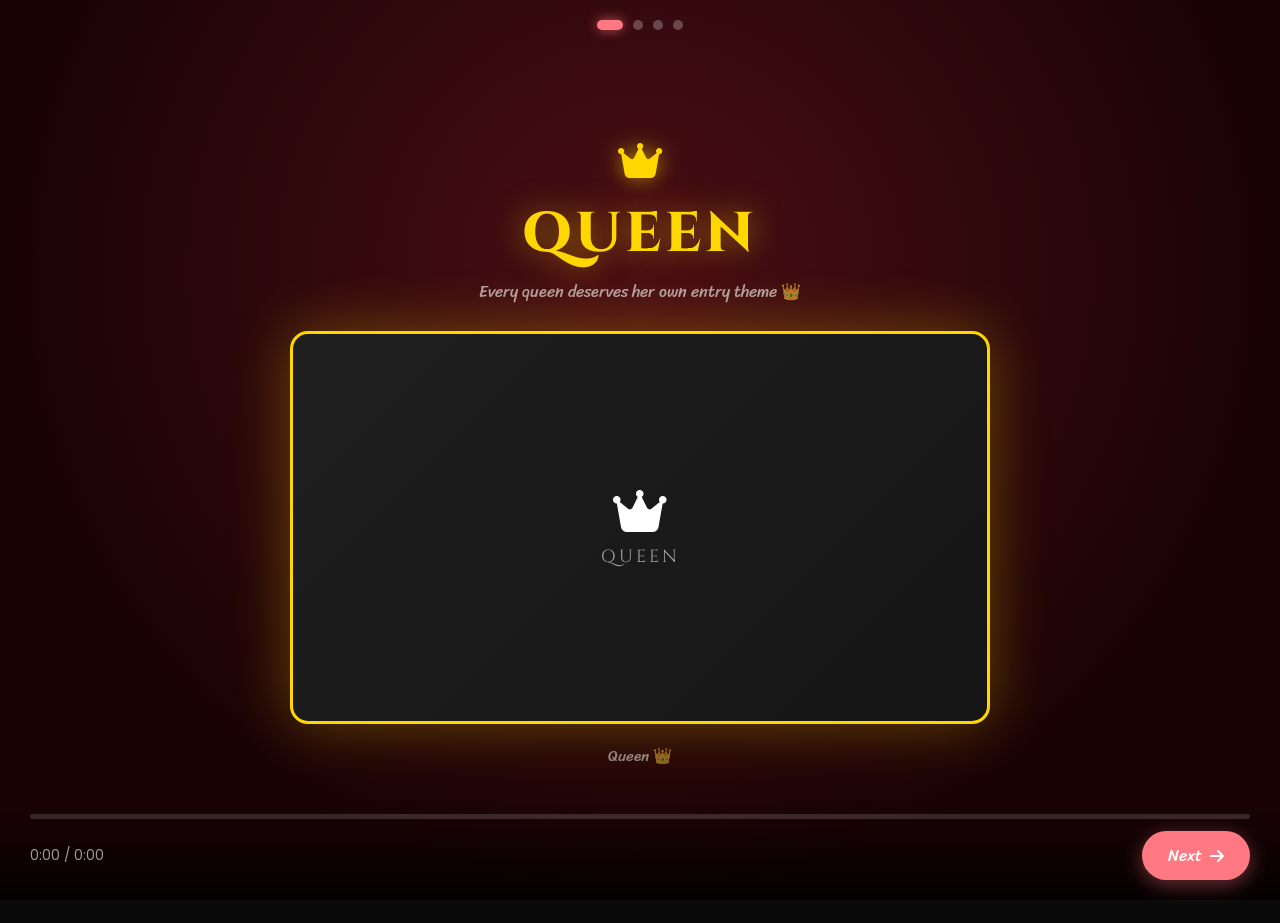
==== page2.html @ f1185241 "Initial commit" ====
<!DOCTYPE html>
<html lang="en">
<head>
<meta charset="UTF-8">
<meta name="viewport" content="width=device-width, initial-scale=1.0">
<title>Surprise Videos - Indira ❤️</title>
<link rel="stylesheet" href="https://cdnjs.cloudflare.com/ajax/libs/font-awesome/6.5.1/css/all.min.css">
<link href="https://fonts.googleapis.com/css2?family=Dancing+Script:wght@500;700&family=Poppins:wght@400;600;800&family=Sriracha&family=Cinzel:wght@700;900&family=Baloo+2:wght@600;800&display=swap" rel="stylesheet">
<link rel="stylesheet" href="page2.css">
</head>
<body>

<div class="floating-hearts" id="heartsContainer"></div>

<!-- progress dots -->
<div class="chapter-dots" id="chapterDots">
  <div class="dot active" data-i="0"></div>
  <div class="dot" data-i="1"></div>
  <div class="dot" data-i="2"></div>
  <div class="dot" data-i="3"></div>
</div>

<div class="stage" id="stage">

  <!-- CHAPTER 0 : QUEEN (Devsena / Baahubali style) -->
  <section class="chapter theme-queen active" data-chapter="0">
    <div class="chapter-bg"></div>
    <div class="chapter-fx" id="fx0"></div>
    <div class="chapter-frame">
      <div class="chapter-crown"><i class="fas fa-crown"></i></div>
      <h2 class="chapter-title">QUEEN</h2>
      <p class="chapter-sub">Every queen deserves her own entry theme 👑</p>
      <div class="video-box">
        <video class="chapter-video" preload="metadata" playsinline poster="">
          <source src="assets/videos/InShot_20260720_205030539.mp4" type="video/mp4">
        </video>
        <div class="video-fallback"><i class="fas fa-crown"></i><span>QUEEN</span></div>
        <div class="video-overlay-controls">
          <button class="play-pause"><i class="fas fa-play"></i></button>
        </div>
      </div>
      <div class="chapter-footer">
        <span class="chapter-caption"> Queen 👑</span>
      </div>
    </div>
  </section>

  <!-- CHAPTER 1 : CHUTKI (Chhota Bheem style) -->
  <section class="chapter theme-chutki" data-chapter="1">
    <div class="chapter-bg"></div>
    <div class="chapter-fx" id="fx1"></div>
    <div class="chapter-frame">
      <div class="chapter-crown"><i class="fas fa-drum"></i></div>
      <h2 class="chapter-title">CHUTKI</h2>
      <p class="chapter-sub">Dholakpur ki sabse pyaari Chutki 🥁</p>
      <div class="video-box">
        <video class="chapter-video" preload="metadata" playsinline poster="">
          <source src="assets/videos/InShot_20260720_195346828.mp4" type="video/mp4">
        </video>
        <div class="video-fallback"><i class="fas fa-drum"></i><span>CHUTKI</span></div>
        <div class="video-overlay-controls">
          <button class="play-pause"><i class="fas fa-play"></i></button>
        </div>
      </div>
      <div class="chapter-footer">
        <span class="chapter-caption">Jaisi Chutki, waisi ho tum — sab dilon ki jaan 💚</span>
      </div>
    </div>
  </section>

  <!-- CHAPTER 2 : PRIYA -->
  <section class="chapter theme-priya" data-chapter="2">
    <div class="chapter-bg"></div>
    <div class="chapter-fx" id="fx2"></div>
    <div class="chapter-frame">
      <div class="chapter-crown"><i class="fas fa-feather-alt"></i></div>
      <h2 class="chapter-title">PRIYA</h2>
      <p class="chapter-sub">Jo sabki priya hai, wo hai — Priya 🌸</p>
      <div class="video-box">
        <video class="chapter-video" preload="metadata" playsinline poster="">
          <source src="assets/videos/Video Project 2.mp4" type="video/mp4">
        </video>
        <div class="video-fallback"><i class="fas fa-feather-alt"></i><span>PRIYA</span></div>
        <div class="video-overlay-controls">
          <button class="play-pause"><i class="fas fa-play"></i></button>
        </div>
      </div>
      <div class="chapter-footer">
        <span class="chapter-caption">Soft, sweet, aur sabki favourite — hamesha 💗</span>
      </div>
    </div>
  </section>

  <!-- CHAPTER 3 : MEMORIES VIDEO (photo montage) -->
  <section class="chapter theme-memories" data-chapter="3">
    <div class="chapter-bg"></div>
    <div class="chapter-fx" id="fx3"></div>
    <div class="chapter-frame">
      <div class="chapter-crown"><i class="fas fa-film"></i></div>
      <h2 class="chapter-title">MEMORIES</h2>
      <p class="chapter-sub">Har photo ek kahani hai 🎞️</p>
      <div class="video-box">
        <video class="chapter-video" preload="metadata" playsinline poster="">
          <source src="assets/videos/Video Project 4.mp4" type="video/mp4">
        </video>
        <div class="video-fallback"><i class="fas fa-images"></i><span>MEMORIES</span></div>
        <div class="video-overlay-controls">
          <button class="play-pause"><i class="fas fa-play"></i></button>
        </div>
      </div>
      <div class="chapter-footer">
        <span class="chapter-caption">💕</span>
      </div>
    </div>
  </section>

</div>

<!-- shared bottom bar -->
<div class="bottom-bar">
  <div class="progress-track"><div class="progress-fill" id="progressFill"></div></div>
  <div class="controls-row">
    <span class="time-txt"><span id="curT">0:00</span> / <span id="durT">0:00</span></span>
    <button id="nextBtn" class="next-chapter-btn">
      Next <i class="fas fa-arrow-right"></i>
    </button>
  </div>
</div>

<!-- end overlay after chapter 4 -->
<div class="finale-overlay" id="finaleOverlay">
  <div class="finale-box">
    <i class="fas fa-heart"></i>
    <h2>That's not all yet...</h2>
    <button id="goPage3" class="next-chapter-btn">Continue <i class="fas fa-arrow-right"></i></button>
  </div>
</div>

<script src="page2.js"></script>
</body>
</html>
---- page2.css ----
* { margin:0; padding:0; box-sizing:border-box; }

body {
  font-family:'Poppins', sans-serif;
  background:#0a0a0a;
  overflow:hidden;
  height:100vh;
  color:#fff;
}

/* ===== floating hearts ===== */
.floating-hearts{position:fixed;inset:0;pointer-events:none;z-index:1;overflow:hidden;}
.floating-hearts i{position:absolute;opacity:.08;font-size:1.6rem;animation:floatUp linear infinite;}
@keyframes floatUp{0%{transform:translateY(100vh) rotate(0);opacity:0;}10%{opacity:.08;}90%{opacity:.08;}100%{transform:translateY(-100vh) rotate(360deg);opacity:0;}}

/* ===== chapter dots ===== */
.chapter-dots{position:fixed;top:20px;left:50%;transform:translateX(-50%);display:flex;gap:10px;z-index:50;}
.dot{width:10px;height:10px;border-radius:50%;background:rgba(255,255,255,.25);transition:.4s;}
.dot.active{background:#FF7882;width:26px;border-radius:6px;box-shadow:0 0 12px rgba(255,120,130,.7);}
.dot.done{background:#FFD700;}

/* ===== stage ===== */
.stage{position:relative;width:100%;height:100vh;}
.chapter{
  position:absolute; inset:0; display:flex; align-items:center; justify-content:center;
  opacity:0; pointer-events:none; transform:scale(1.05);
  transition:opacity .7s ease, transform .7s ease;
  z-index:2;
}
.chapter.active{opacity:1; pointer-events:auto; transform:scale(1); z-index:3;}

.chapter-bg{position:absolute;inset:0;z-index:-1;transition:background 1s ease;}

/* THEME: QUEEN - royal maroon/gold, Devsena/Baahubali vibe */
.theme-queen .chapter-bg{background:radial-gradient(ellipse at 50% 30%, #4a0e14 0%, #1a0305 70%);}
.theme-queen .chapter-title{font-family:'Cinzel',serif;color:#FFD700;text-shadow:0 0 30px rgba(255,215,0,.5);}
.theme-queen .chapter-crown{color:#FFD700;font-size:2.5rem;text-shadow:0 0 20px rgba(255,215,0,.6);animation:crownGlow 2s ease-in-out infinite;}
.theme-queen .video-box{border:3px solid #FFD700;box-shadow:0 0 60px rgba(255,215,0,.3);}
@keyframes crownGlow{0%,100%{transform:scale(1);}50%{transform:scale(1.15);}}

/* THEME: CHUTKI - Chhota Bheem jungle green/orange */
.theme-chutki .chapter-bg{background:radial-gradient(ellipse at 50% 30%, #0e3d1f 0%, #041a0c 70%);}
.theme-chutki .chapter-title{font-family:'Baloo 2',cursive;color:#7CFC7C;text-shadow:0 0 30px rgba(124,252,124,.5);}
.theme-chutki .chapter-crown{color:#FFA500;font-size:2.5rem;animation:bounce 1.2s ease-in-out infinite;}
.theme-chutki .video-box{border:3px solid #7CFC7C;box-shadow:0 0 60px rgba(124,252,124,.3);}
@keyframes bounce{0%,100%{transform:translateY(0);}50%{transform:translateY(-10px);}}

/* THEME: PRIYA - soft romantic pink/lavender */
.theme-priya .chapter-bg{background:radial-gradient(ellipse at 50% 30%, #3a1030 0%, #150512 70%);}
.theme-priya .chapter-title{font-family:'Dancing Script',cursive;font-size:4.5rem;color:#FF9EC8;text-shadow:0 0 30px rgba(255,158,200,.5);}
.theme-priya .chapter-crown{color:#FF9EC8;font-size:2.2rem;animation:sway 2.5s ease-in-out infinite;}
.theme-priya .video-box{border:3px solid #FF9EC8;box-shadow:0 0 60px rgba(255,158,200,.3);}
@keyframes sway{0%,100%{transform:rotate(-8deg);}50%{transform:rotate(8deg);}}

/* THEME: MEMORIES - warm nostalgic amber */
.theme-memories .chapter-bg{background:radial-gradient(ellipse at 50% 30%, #3d2408 0%, #1a0f02 70%);}
.theme-memories .chapter-title{font-family:'Dancing Script',cursive;font-size:4.2rem;color:#FFB347;text-shadow:0 0 30px rgba(255,179,71,.5);}
.theme-memories .chapter-crown{color:#FFB347;font-size:2.2rem;}
.theme-memories .video-box{border:3px solid #FFB347;box-shadow:0 0 60px rgba(255,179,71,.3);}

/* ===== per-chapter floating fx particles ===== */
.chapter-fx{position:absolute;inset:0;pointer-events:none;overflow:hidden;z-index:1;}
.fx-item{position:absolute;top:-10%;will-change:transform,opacity;}

/* queen: royal gold sparkles drifting down like falling stardust */
.theme-queen .fx-item{color:#FFD700;font-size:1.1rem;opacity:0;text-shadow:0 0 10px rgba(255,215,0,.8);animation:fxDriftDown linear infinite;}
@keyframes fxDriftDown{
  0%{transform:translateY(-10%) translateX(0) rotate(0deg) scale(.6);opacity:0;}
  10%{opacity:.9;}
  90%{opacity:.7;}
  100%{transform:translateY(120vh) translateX(30px) rotate(360deg) scale(1);opacity:0;}
}

/* chutki: playful bouncy jungle icons rising with a wiggle */
.theme-chutki .fx-item{color:#FFA500;font-size:1.3rem;opacity:0;animation:fxBounceUp ease-in-out infinite;}
@keyframes fxBounceUp{
  0%{transform:translateY(10%) translateX(0) rotate(-10deg) scale(.7);opacity:0;}
  10%{opacity:.85;}
  50%{transform:translateY(-45vh) translateX(20px) rotate(10deg) scale(1.05);}
  90%{opacity:.6;}
  100%{transform:translateY(-100vh) translateX(-15px) rotate(-10deg) scale(.9);opacity:0;}
}

/* priya: soft flower petals swaying down */
.theme-priya .fx-item{color:#FF9EC8;font-size:1.2rem;opacity:0;animation:fxPetalFall linear infinite;}
@keyframes fxPetalFall{
  0%{transform:translateY(-10%) translateX(0) rotate(0deg);opacity:0;}
  10%{opacity:.85;}
  50%{transform:translateY(45vh) translateX(-25px) rotate(180deg);}
  90%{opacity:.6;}
  100%{transform:translateY(110vh) translateX(15px) rotate(360deg);opacity:0;}
}

/* memories: gentle warm sparkles like camera flashes */
.theme-memories .fx-item{color:#FFB347;font-size:1rem;opacity:0;animation:fxTwinkle ease-in-out infinite;}
@keyframes fxTwinkle{
  0%,100%{opacity:0;transform:translateY(0) scale(.5);}
  50%{opacity:.8;transform:translateY(-10px) scale(1.1);}
}

.chapter-frame{text-align:center;max-width:700px;width:90%;z-index:2;}
.chapter-title{font-size:3.5rem;font-weight:800;letter-spacing:4px;margin:5px 0 5px;position:relative;background-size:200% auto;}
.chapter.active .chapter-title{animation:titlePop .6s ease;}
@keyframes titlePop{0%{opacity:0;transform:translateY(14px) scale(.96);}100%{opacity:1;transform:translateY(0) scale(1);}}
.chapter-sub{font-family:'Sriracha',cursive;color:rgba(255,255,255,.6);margin-bottom:25px;font-size:1rem;}

.video-box{
  position:relative; width:100%; aspect-ratio:16/9; border-radius:18px; overflow:hidden;
  background:#111; cursor:pointer;
}
.video-box video{width:100%;height:100%;object-fit:cover;display:block;}
.video-fallback{
  position:absolute; inset:0; display:none; flex-direction:column; align-items:center; justify-content:center;
  gap:10px; background:linear-gradient(135deg, rgba(255,255,255,.06), rgba(255,255,255,.02));
}
.video-fallback i{font-size:3rem;}
.video-fallback span{font-family:'Cinzel',serif;letter-spacing:3px;font-size:1.1rem;opacity:.6;}
.video-box.no-source .video-fallback{display:flex;}
.video-box.no-source video{display:none;}

.video-overlay-controls{position:absolute;inset:0;display:flex;align-items:center;justify-content:center;background:rgba(0,0,0,.25);opacity:0;transition:.3s;}
.video-box:hover .video-overlay-controls{opacity:1;}
.play-pause{width:70px;height:70px;border-radius:50%;border:2px solid rgba(255,255,255,.6);background:rgba(0,0,0,.4);color:#fff;font-size:1.6rem;cursor:pointer;}
.play-pause:hover{background:rgba(255,120,130,.6);}

.chapter-footer{margin-top:18px;}
.chapter-caption{font-family:'Sriracha',cursive;font-size:.95rem;color:rgba(255,255,255,.5);}

/* ===== bottom bar ===== */
.bottom-bar{
  position:fixed; bottom:0; left:0; width:100%; padding:14px 30px 20px; z-index:60;
  background:linear-gradient(to top, rgba(0,0,0,.85), transparent);
}
.progress-track{width:100%;height:5px;background:rgba(255,255,255,.15);border-radius:10px;margin-bottom:12px;cursor:pointer;}
.progress-fill{width:0%;height:100%;background:linear-gradient(90deg,#FF7882,#FFD700);border-radius:10px;transition:width .1s linear;}
.controls-row{display:flex;align-items:center;justify-content:space-between;}
.time-txt{font-size:.85rem;color:rgba(255,255,255,.6);}
.next-chapter-btn{
  padding:10px 26px; border-radius:50px; border:none; background:#FF7882; color:#fff;
  font-family:'Sriracha',cursive; font-size:1rem; cursor:pointer; display:flex; align-items:center; gap:8px;
  box-shadow:0 5px 20px rgba(255,120,130,.4); transition:.3s;
}
.next-chapter-btn:hover{transform:translateY(-2px);background:#ff6a75;}
.next-chapter-btn:disabled{opacity:.35;cursor:not-allowed;transform:none;}

/* ===== finale overlay ===== */
.finale-overlay{
  position:fixed; inset:0; background:rgba(0,0,0,.85); backdrop-filter:blur(10px);
  display:none; align-items:center; justify-content:center; z-index:100;
}
.finale-overlay.active{display:flex;animation:fadeIn .6s ease;}
@keyframes fadeIn{from{opacity:0;}to{opacity:1;}}
.finale-box{text-align:center;}
.finale-box i{font-size:3rem;color:#FF7882;animation:bounce 1.5s ease-in-out infinite;margin-bottom:15px;}
.finale-box h2{font-family:'Dancing Script',cursive;font-size:2.5rem;color:#FF7882;margin-bottom:25px;}

@media (max-width:768px){
  .chapter-title{font-size:2.3rem;}
  .theme-priya .chapter-title, .theme-memories .chapter-title{font-size:3rem;}
  .chapter-frame{width:94%;}
}
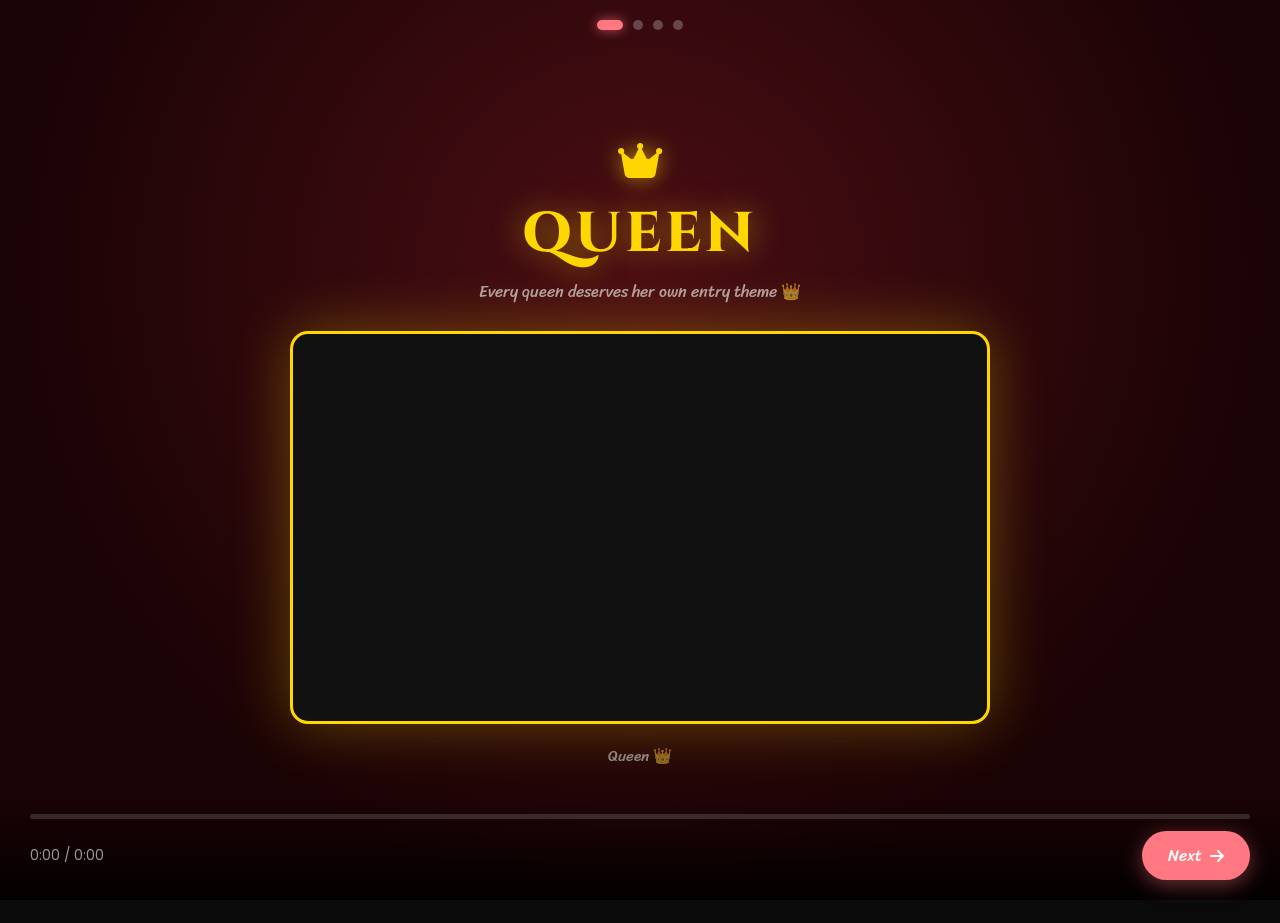
==== commit c7118d32: "Replace large video with compressed version" ====
--- a/page2.html
+++ b/page2.html
@@ -32,7 +32,7 @@
       <p class="chapter-sub">Every queen deserves her own entry theme 👑</p>
       <div class="video-box">
         <video class="chapter-video" preload="metadata" playsinline poster="">
-          <source src="assets/videos/InShot_20260720_205030539.mp4" type="video/mp4">
+          <source src="assets/videos/InShot_20260720_205030539-compressed.mp4" type="video/mp4">
         </video>
         <div class="video-fallback"><i class="fas fa-crown"></i><span>QUEEN</span></div>
         <div class="video-overlay-controls">
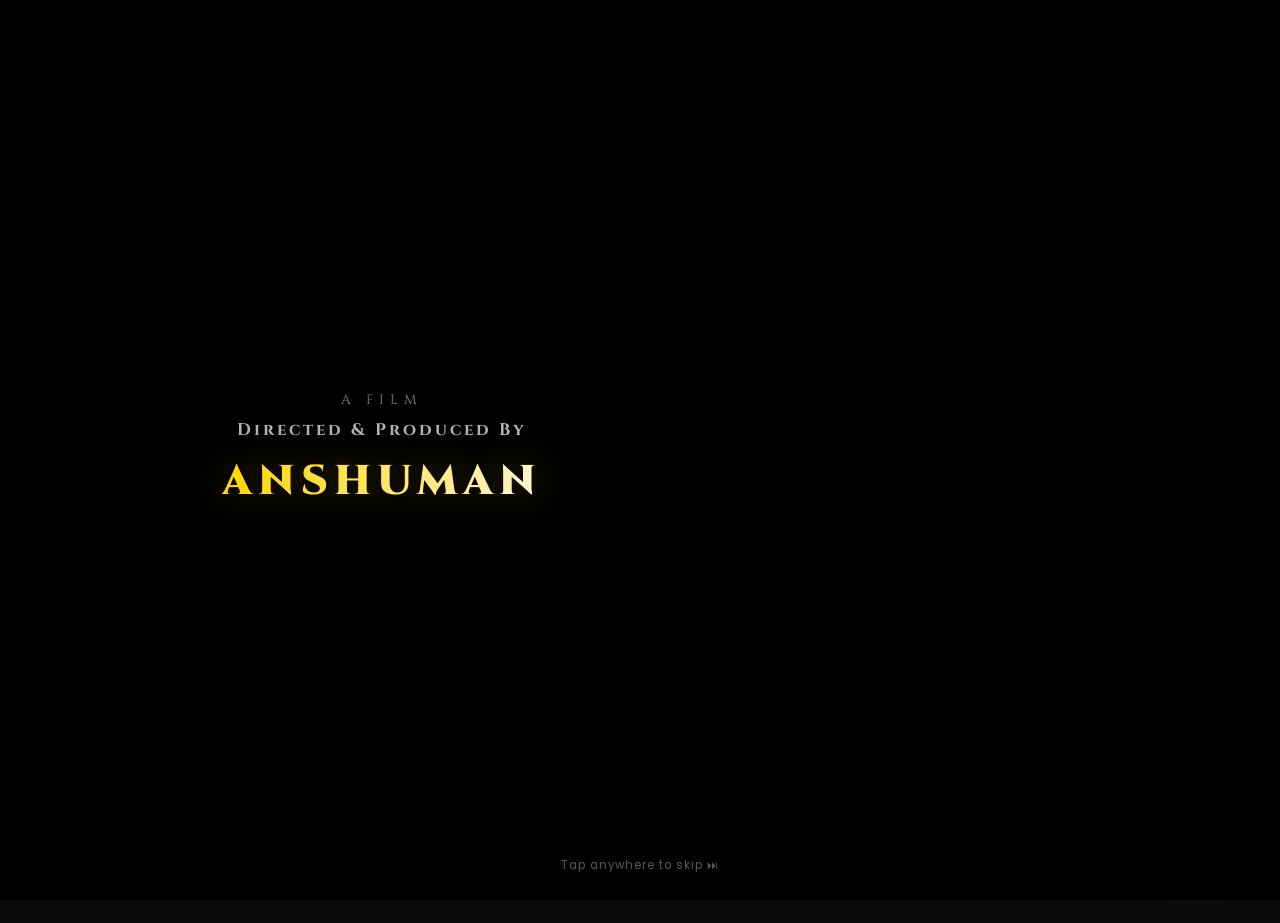
==== commit ffa67aca: "Add cinema intro, decorations and move videos to Cloudinary" ====
--- a/page2.html
+++ b/page2.html
@@ -7,6 +7,7 @@
 <link rel="stylesheet" href="https://cdnjs.cloudflare.com/ajax/libs/font-awesome/6.5.1/css/all.min.css">
 <link href="https://fonts.googleapis.com/css2?family=Dancing+Script:wght@500;700&family=Poppins:wght@400;600;800&family=Sriracha&family=Cinzel:wght@700;900&family=Baloo+2:wght@600;800&display=swap" rel="stylesheet">
 <link rel="stylesheet" href="page2.css">
+<link rel="stylesheet" href="cinema-intro.css">
 </head>
 <body>
 
@@ -32,9 +33,11 @@
       <p class="chapter-sub">Every queen deserves her own entry theme 👑</p>
       <div class="video-box">
         <video class="chapter-video" preload="metadata" playsinline poster="">
-          <source src="assets/videos/InShot_20260720_205030539-compressed.mp4" type="video/mp4">
+          <source src="https://res.cloudinary.com/xv6z5tu4/video/upload/f_auto,q_auto/v1784830850/InShot_20260720_205030539_whtigi.mp4" type="video/mp4">
         </video>
         <div class="video-fallback"><i class="fas fa-crown"></i><span>QUEEN</span></div>
+        <div class="cine-vignette"></div>
+        <div class="cine-grain"></div>
         <div class="video-overlay-controls">
           <button class="play-pause"><i class="fas fa-play"></i></button>
         </div>
@@ -55,9 +58,11 @@
       <p class="chapter-sub">Dholakpur ki sabse pyaari Chutki 🥁</p>
       <div class="video-box">
         <video class="chapter-video" preload="metadata" playsinline poster="">
-          <source src="assets/videos/InShot_20260720_195346828.mp4" type="video/mp4">
+          <source src="https://res.cloudinary.com/xv6z5tu4/video/upload/f_auto,q_auto/v1784831336/Inshot_20260720_195346828_uf1t3o.mp4" type="video/mp4">
         </video>
         <div class="video-fallback"><i class="fas fa-drum"></i><span>CHUTKI</span></div>
+        <div class="cine-vignette"></div>
+        <div class="cine-grain"></div>
         <div class="video-overlay-controls">
           <button class="play-pause"><i class="fas fa-play"></i></button>
         </div>
@@ -78,9 +83,11 @@
       <p class="chapter-sub">Jo sabki priya hai, wo hai — Priya 🌸</p>
       <div class="video-box">
         <video class="chapter-video" preload="metadata" playsinline poster="">
-          <source src="assets/videos/Video Project 2.mp4" type="video/mp4">
+          <source src="https://res.cloudinary.com/xv6z5tu4/video/upload/f_auto,q_auto/v1784831440/Video_Project_2_wzid4a.mp4" type="video/mp4">
         </video>
         <div class="video-fallback"><i class="fas fa-feather-alt"></i><span>PRIYA</span></div>
+        <div class="cine-vignette"></div>
+        <div class="cine-grain"></div>
         <div class="video-overlay-controls">
           <button class="play-pause"><i class="fas fa-play"></i></button>
         </div>
@@ -101,9 +108,11 @@
       <p class="chapter-sub">Har photo ek kahani hai 🎞️</p>
       <div class="video-box">
         <video class="chapter-video" preload="metadata" playsinline poster="">
-          <source src="assets/videos/Video Project 4.mp4" type="video/mp4">
+          <source src="https://res.cloudinary.com/xv6z5tu4/video/upload/f_auto,q_auto/v1784831459/Video_Project_4_dao56j.mp4" type="video/mp4">
         </video>
         <div class="video-fallback"><i class="fas fa-images"></i><span>MEMORIES</span></div>
+        <div class="cine-vignette"></div>
+        <div class="cine-grain"></div>
         <div class="video-overlay-controls">
           <button class="play-pause"><i class="fas fa-play"></i></button>
         </div>
@@ -136,6 +145,42 @@
   </div>
 </div>
 
+<!-- ================= CINEMATIC INTRO (plays before every chapter) ================= -->
+<div class="cinema-intro" id="cinemaIntro">
+  <div class="intro-vignette"></div>
+  <div class="intro-grain"></div>
+
+  <div class="credit-block" id="creditBlock">
+    <p class="credit-pretitle">A FILM</p>
+    <h3 class="credit-directed">Directed &amp; Produced By</h3>
+    <h2 class="credit-name">ANSHUMAN</h2>
+  </div>
+
+  <div class="clapper" id="clapperBoard">
+    <div class="clapper-top"></div>
+    <div class="clapper-bottom">
+      <span>SCENE <b id="clapScene">01</b></span>
+      <span>TAKE <b>1</b></span>
+    </div>
+  </div>
+
+  <div class="now-watching" id="nowWatching">
+    <p class="nw-label">NOW WATCHING</p>
+    <div class="nw-icon" id="nwIcon"><i class="fas fa-crown"></i></div>
+    <h2 class="nw-title" id="nwTitle">QUEEN</h2>
+  </div>
+
+  <div class="countdown-wrap" id="countdownWrap">
+    <svg class="countdown-ring" viewBox="0 0 120 120">
+      <circle class="ring-bg" cx="60" cy="60" r="52"></circle>
+      <circle class="ring-fg" id="ringFg" cx="60" cy="60" r="52"></circle>
+    </svg>
+    <span class="countdown-num" id="countdownNum">3</span>
+  </div>
+
+  <p class="skip-hint">Tap anywhere to skip ⏭</p>
+</div>
+
 <script src="page2.js"></script>
 </body>
-</html>
+</html>
--- a/cinema-intro.css
+++ b/cinema-intro.css
@@ -0,0 +1,147 @@
+/* ============================================================
+   CINEMA-INTRO.CSS
+   Additive stylesheet — does NOT touch your existing page2.css.
+   Adds: the movie-style intro (credits / clapperboard / countdown)
+   and cinematic framing (grain + vignette + black bars) on videos.
+   ============================================================ */
+
+/* ===== full-screen cinematic intro overlay ===== */
+.cinema-intro{
+  position:fixed; inset:0; z-index:500; background:#000;
+  display:flex; align-items:center; justify-content:center; text-align:center;
+  opacity:0; visibility:hidden; cursor:pointer;
+  transition:opacity .5s ease, visibility .5s ease;
+}
+.cinema-intro.active{opacity:1; visibility:visible;}
+
+.intro-vignette{
+  position:absolute; inset:0; pointer-events:none;
+  background:radial-gradient(ellipse at center, transparent 40%, rgba(0,0,0,.85) 100%);
+}
+.intro-grain{
+  position:absolute; inset:0; pointer-events:none; opacity:.08; mix-blend-mode:overlay;
+  background-image:
+    radial-gradient(rgba(255,255,255,.7) 1px, transparent 1px),
+    radial-gradient(rgba(255,255,255,.5) 1px, transparent 1px);
+  background-size:3px 3px, 5px 5px;
+  background-position:0 0, 1px 2px;
+  animation:grainShift .3s steps(4) infinite;
+}
+@keyframes grainShift{
+  0%{background-position:0 0, 1px 2px;}
+  25%{background-position:2px 1px, 0 3px;}
+  50%{background-position:1px 3px, 2px 0;}
+  75%{background-position:3px 2px, 1px 1px;}
+  100%{background-position:0 0, 1px 2px;}
+}
+
+.skip-hint{
+  position:absolute; bottom:26px; left:50%; transform:translateX(-50%);
+  font-family:'Poppins',sans-serif; font-size:.72rem; letter-spacing:1px;
+  color:rgba(255,255,255,.35); opacity:0; transition:opacity 1s ease .8s;
+}
+.cinema-intro.active .skip-hint{opacity:1;}
+
+/* ===== "A Film Directed & Produced By ANSHUMAN" ===== */
+.credit-block{
+  position:relative; z-index:2; opacity:0; transform:translateY(14px) scale(.96);
+  transition:opacity .7s ease, transform .7s ease;
+}
+.credit-block.show{opacity:1; transform:translateY(0) scale(1);}
+.credit-pretitle{
+  font-family:'Cinzel',serif; font-size:.85rem; letter-spacing:6px;
+  color:rgba(255,255,255,.5); margin-bottom:10px;
+}
+.credit-directed{
+  font-family:'Cinzel',serif; font-weight:700; font-size:1.05rem; letter-spacing:3px;
+  color:rgba(255,255,255,.7); margin-bottom:12px;
+}
+.credit-name{
+  font-family:'Cinzel',serif; font-weight:900; font-size:2.6rem; letter-spacing:6px;
+  background:linear-gradient(90deg,#FFD700,#fff8dc,#FFD700); background-size:200% auto;
+  -webkit-background-clip:text; background-clip:text; color:transparent;
+  animation:shimmerText 2.4s linear infinite; text-shadow:0 0 40px rgba(255,215,0,.3);
+}
+@keyframes shimmerText{0%{background-position:0% center;}100%{background-position:200% center;}}
+
+/* ===== clapperboard ===== */
+.clapper{
+  position:relative; z-index:2; width:220px; opacity:0; transform:scale(.85);
+  transition:opacity .5s ease, transform .5s ease;
+}
+.clapper.show{opacity:1; transform:scale(1);}
+.clapper-top{
+  height:34px;
+  background:repeating-linear-gradient(45deg,#111 0 14px,#fff 14px 28px);
+  border:2px solid #000; border-radius:4px 4px 0 0;
+  transform-origin:left center; transform:rotate(-20deg);
+  transition:transform .18s cubic-bezier(.3,1.6,.5,1);
+}
+.clapper.clap-close .clapper-top{transform:rotate(0deg);}
+.clapper-bottom{
+  background:#151515; border:2px solid #000; border-top:none; border-radius:0 0 6px 6px;
+  padding:14px 12px; display:flex; justify-content:space-between;
+  font-family:'Poppins',sans-serif; font-size:.75rem; color:#FFD700; letter-spacing:1px;
+}
+.clapper-bottom b{color:#fff;}
+
+/* ===== "Now Watching: CHAPTER" ===== */
+.now-watching{
+  position:relative; z-index:2; opacity:0; transform:translateY(10px);
+  transition:opacity .6s ease, transform .6s ease;
+}
+.now-watching.show{opacity:1; transform:translateY(0);}
+.nw-label{
+  font-family:'Poppins',sans-serif; letter-spacing:4px; font-size:.75rem;
+  color:rgba(255,255,255,.5); margin-bottom:10px;
+}
+.nw-icon{font-size:2.4rem; color:#FF7882; margin-bottom:8px; text-shadow:0 0 20px rgba(255,120,130,.6);}
+.nw-title{font-family:'Cinzel',serif; font-weight:900; font-size:2.4rem; letter-spacing:5px; color:#fff;}
+
+/* ===== 3-2-1 countdown ring ===== */
+.countdown-wrap{
+  position:relative; z-index:2; width:120px; height:120px; opacity:0; transform:scale(.8);
+  transition:opacity .4s ease, transform .4s ease;
+}
+.countdown-wrap.show{opacity:1; transform:scale(1);}
+.countdown-ring{width:100%; height:100%; transform:rotate(-90deg);}
+.ring-bg{fill:none; stroke:rgba(255,255,255,.12); stroke-width:6;}
+.ring-fg{
+  fill:none; stroke:#FFD700; stroke-width:6; stroke-linecap:round;
+  stroke-dasharray:326.7; stroke-dashoffset:0;
+}
+.countdown-wrap.show .ring-fg{animation:ringDeplete 1s linear infinite;}
+@keyframes ringDeplete{from{stroke-dashoffset:0;}to{stroke-dashoffset:326.7;}}
+.countdown-num{
+  position:absolute; inset:0; display:flex; align-items:center; justify-content:center;
+  font-family:'Cinzel',serif; font-weight:900; font-size:2.6rem; color:#fff;
+}
+
+/* ===== cinematic framing on the actual video player ===== */
+.cine-vignette{
+  position:absolute; inset:0; z-index:6; pointer-events:none;
+  background:radial-gradient(ellipse at center, transparent 55%, rgba(0,0,0,.55) 100%);
+}
+.cine-grain{
+  position:absolute; inset:0; z-index:7; pointer-events:none; opacity:.06; mix-blend-mode:overlay;
+  background-image:
+    radial-gradient(rgba(255,255,255,.7) 1px, transparent 1px),
+    radial-gradient(rgba(255,255,255,.5) 1px, transparent 1px);
+  background-size:3px 3px, 5px 5px;
+  background-position:0 0, 1px 2px;
+  animation:grainShift .3s steps(4) infinite;
+}
+.video-box::before, .video-box::after{
+  content:''; position:absolute; left:0; width:100%; height:10px; background:#000;
+  z-index:8; pointer-events:none;
+}
+.video-box::before{top:0;}
+.video-box::after{bottom:0;}
+
+@media (max-width:480px){
+  .credit-name{font-size:1.9rem;}
+  .nw-title{font-size:1.8rem;}
+  .clapper{width:170px;}
+  .countdown-wrap{width:96px; height:96px;}
+  .countdown-num{font-size:2rem;}
+}
